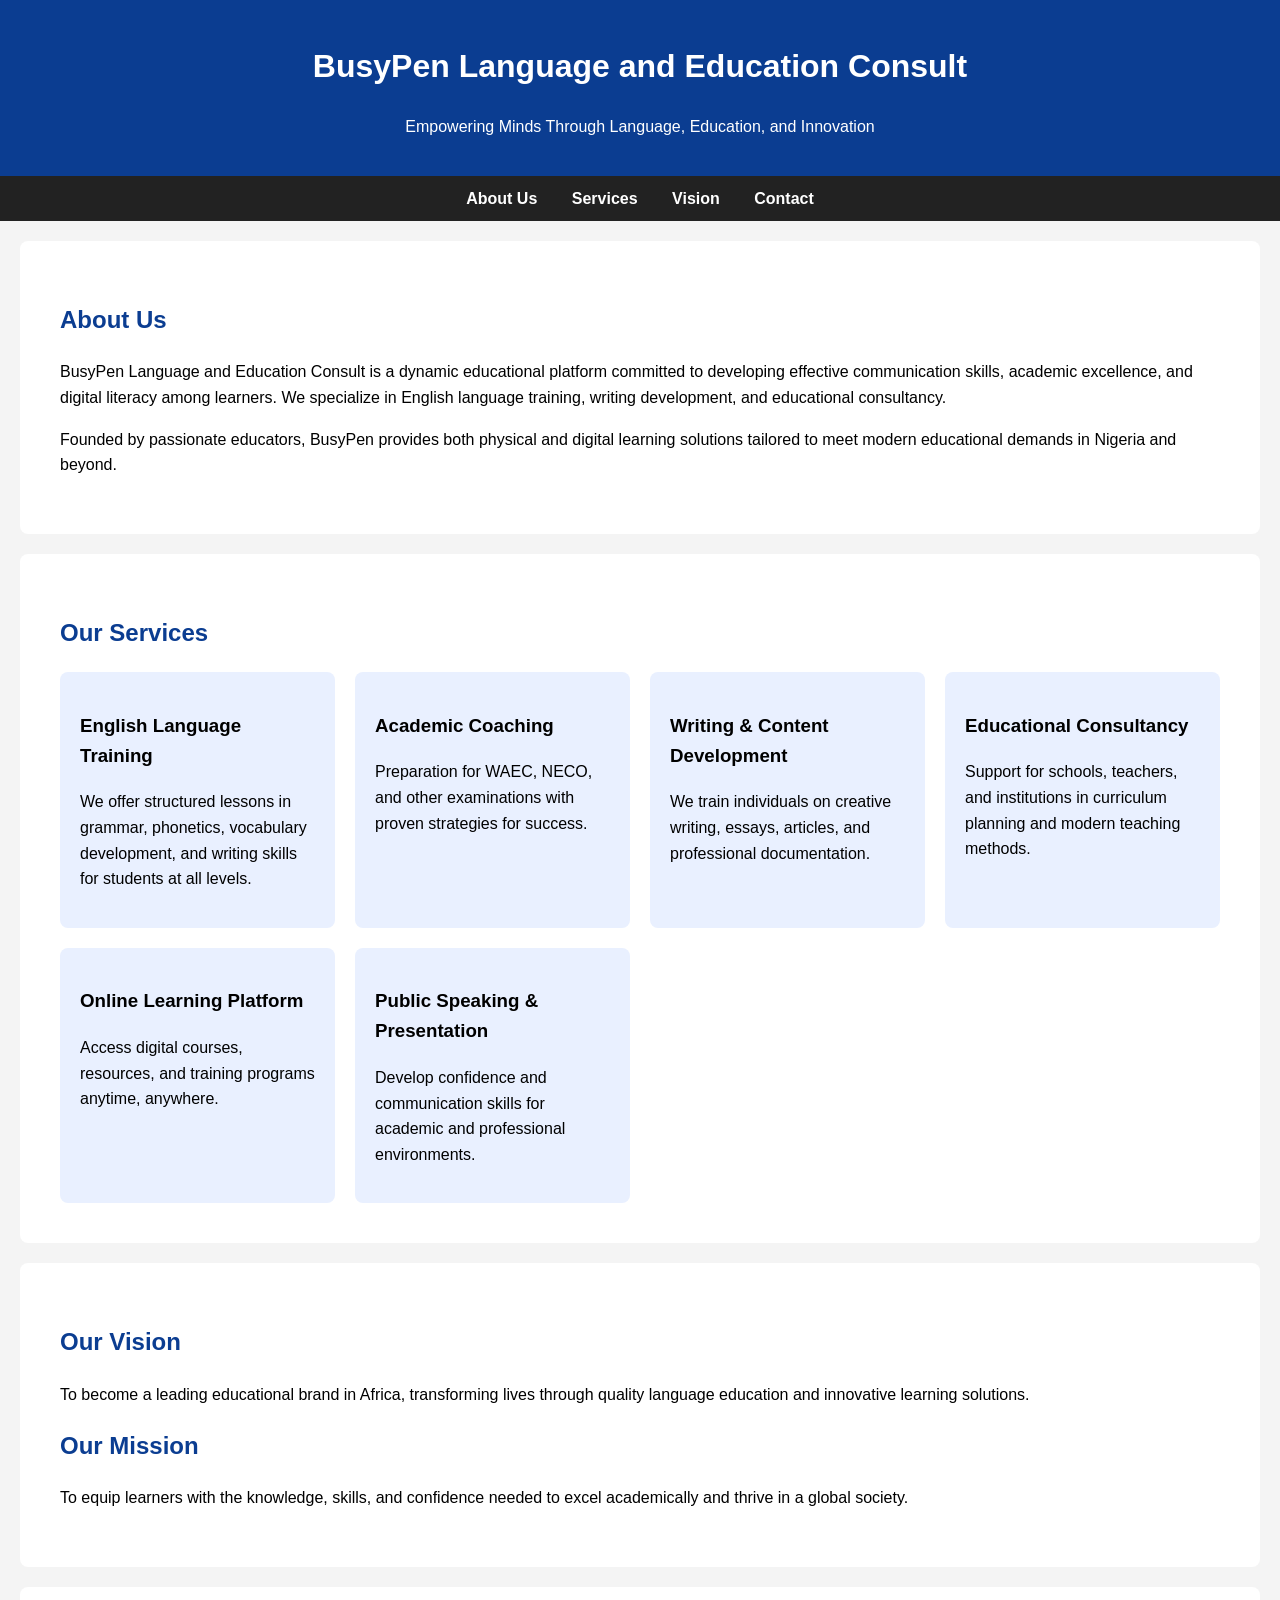
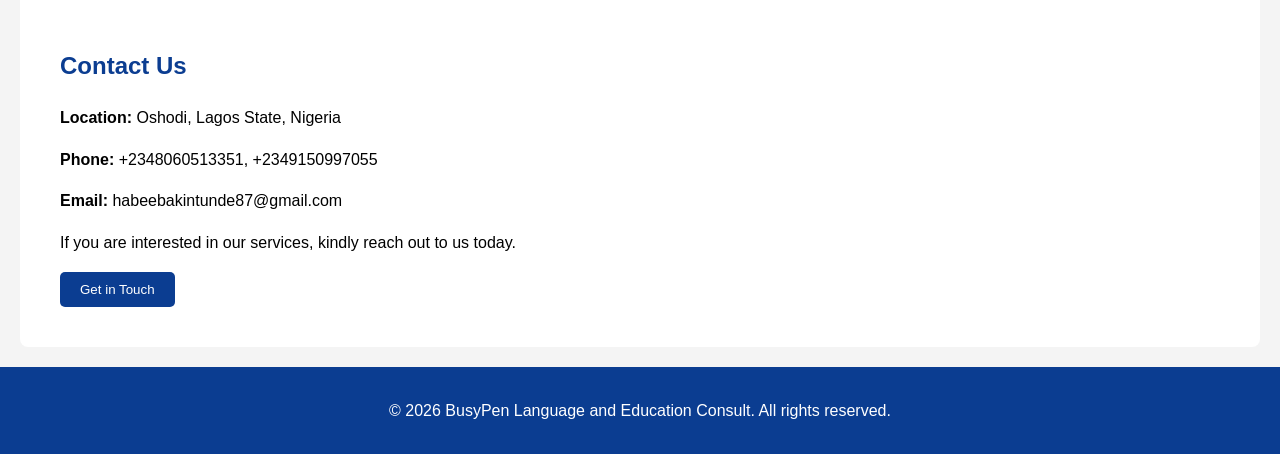
==== index.html @ c26426a0 "Add files via upload" ====
<!DOCTYPE html>
<html lang="en">
<head>
<meta charset="UTF-8">
<meta name="viewport" content="width=device-width, initial-scale=1.0">
<title>BusyPen Language and Education Consult</title>
<link rel="stylesheet" href="aboutbusypen.css">


<style>
body {
    margin: 0;
    font-family: Arial, sans-serif;
    line-height: 1.6;
    background-color: #f4f4f4;
}

header {
    background: #0b3d91;
    color: white;
    padding: 20px;
    text-align: center;
}

nav {
    background: #222;
    padding: 10px;
    text-align: center;
}

nav a {
    color: white;
    margin: 0 15px;
    text-decoration: none;
    font-weight: bold;
}

nav a:hover {
    color: #0b3d91;
}

.section {
    padding: 40px;
    background: white;
    margin: 20px;
    border-radius: 8px;
}

h2 {
    color: #0b3d91;
}

.services {
    display: grid;
    grid-template-columns: repeat(auto-fit, minmax(250px, 1fr));
    gap: 20px;
}

.card {
    background: #e9f0ff;
    padding: 20px;
    border-radius: 8px;
}

footer {
    background: #0b3d91;
    color: white;
    text-align: center;
    padding: 15px;
    margin-top: 20px;
}

button {
    background: #0b3d91;
    color: white;
    border: none;
    padding: 10px 20px;
    cursor: pointer;
    border-radius: 5px;
}

button:hover {
    background: #062a63;
}
</style>

</head>

<body>

<header>
    <h1>BusyPen Language and Education Consult</h1>
    <p>Empowering Minds Through Language, Education, and Innovation</p>
</header>

<nav>
    <a href="#about">About Us</a>
    <a href="#services">Services</a>
    <a href="#vision">Vision</a>
    <a href="#contact">Contact</a>
</nav>

<div class="section" id="about">
    <h2>About Us</h2>
    <p>
        BusyPen Language and Education Consult is a dynamic educational platform committed to developing
        effective communication skills, academic excellence, and digital literacy among learners.
        We specialize in English language training, writing development, and educational consultancy.
    </p>
    <p>
        Founded by passionate educators, BusyPen provides both physical and digital learning solutions
        tailored to meet modern educational demands in Nigeria and beyond.
    </p>
</div>

<div class="section" id="services">
    <h2>Our Services</h2>

    <div class="services">
        <div class="card">
            <h3>English Language Training</h3>
            <p>We offer structured lessons in grammar, phonetics, vocabulary development, and writing skills for students at all levels.</p>
        </div>

        <div class="card">
            <h3>Academic Coaching</h3>
            <p>Preparation for WAEC, NECO, and other examinations with proven strategies for success.</p>
        </div>

        <div class="card">
            <h3>Writing & Content Development</h3>
            <p>We train individuals on creative writing, essays, articles, and professional documentation.</p>
        </div>

        <div class="card">
            <h3>Educational Consultancy</h3>
            <p>Support for schools, teachers, and institutions in curriculum planning and modern teaching methods.</p>
        </div>

        <div class="card">
            <h3>Online Learning Platform</h3>
            <p>Access digital courses, resources, and training programs anytime, anywhere.</p>
        </div>
        <div class="card">
            <h3>Public Speaking & Presentation</h3>
            <p>Develop confidence and communication skills for academic and professional environments.</p>
        </div>
    </div>
</div>

<div class="section" id="vision">
    <h2>Our Vision</h2>
    <p>
        To become a leading educational brand in Africa, transforming lives through quality language education
        and innovative learning solutions.
    </p>

    <h2>Our Mission</h2>
    <p>
        To equip learners with the knowledge, skills, and confidence needed to excel academically and thrive in a global society.
    </p>
</div>

<div class="section" id="contact">
    <h2>Contact Us</h2>
    <p><strong>Location:</strong> Oshodi, Lagos State, Nigeria</p>
    <p><strong>Phone:</strong> +2348060513351, +2349150997055</p>
    <p><strong>Email:</strong> habeebakintunde87@gmail.com</p>

    <p>If you are interested in our services, kindly reach out to us today.</p>

    <button onclick="alert('Thank you for contacting BusyPen!')">Get in Touch</button>
</div>

<footer>
    <p>&copy; 2026 BusyPen Language and Education Consult. All rights reserved.</p>
</footer>

</body>
</html>
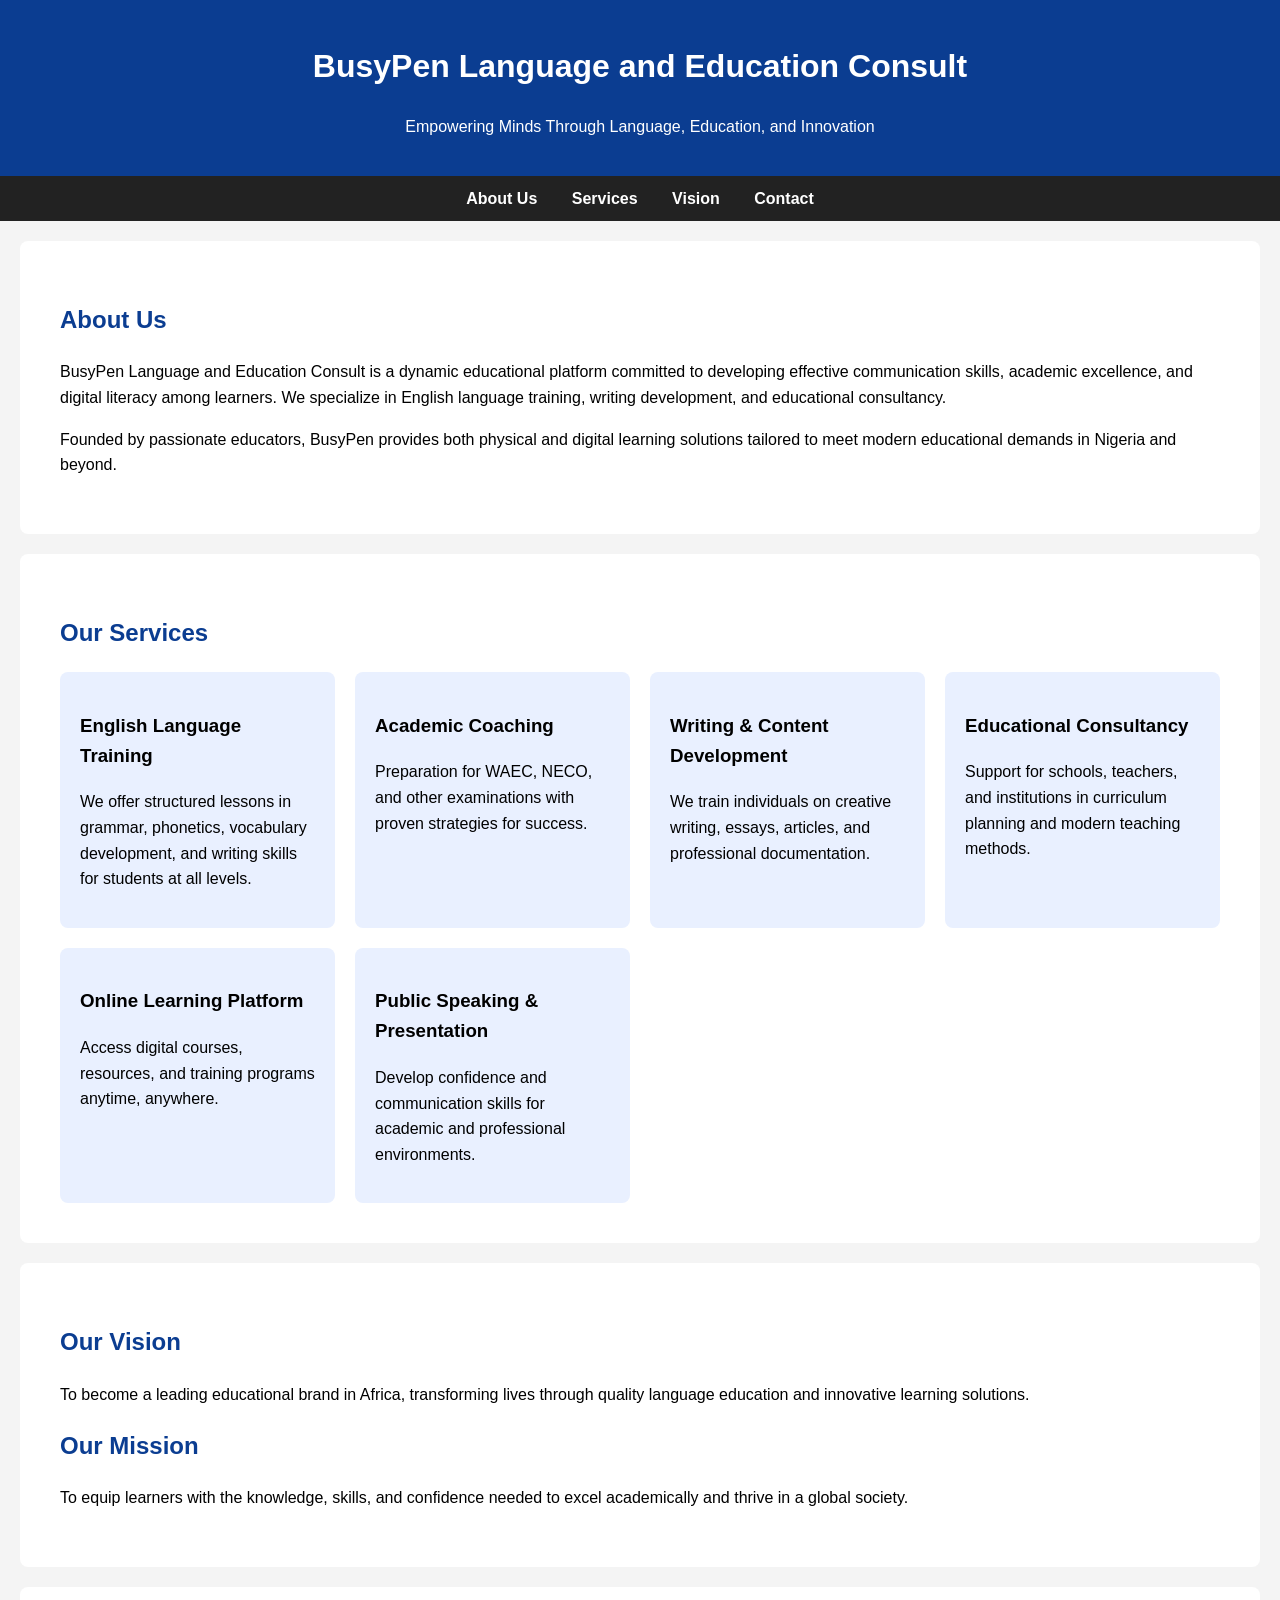
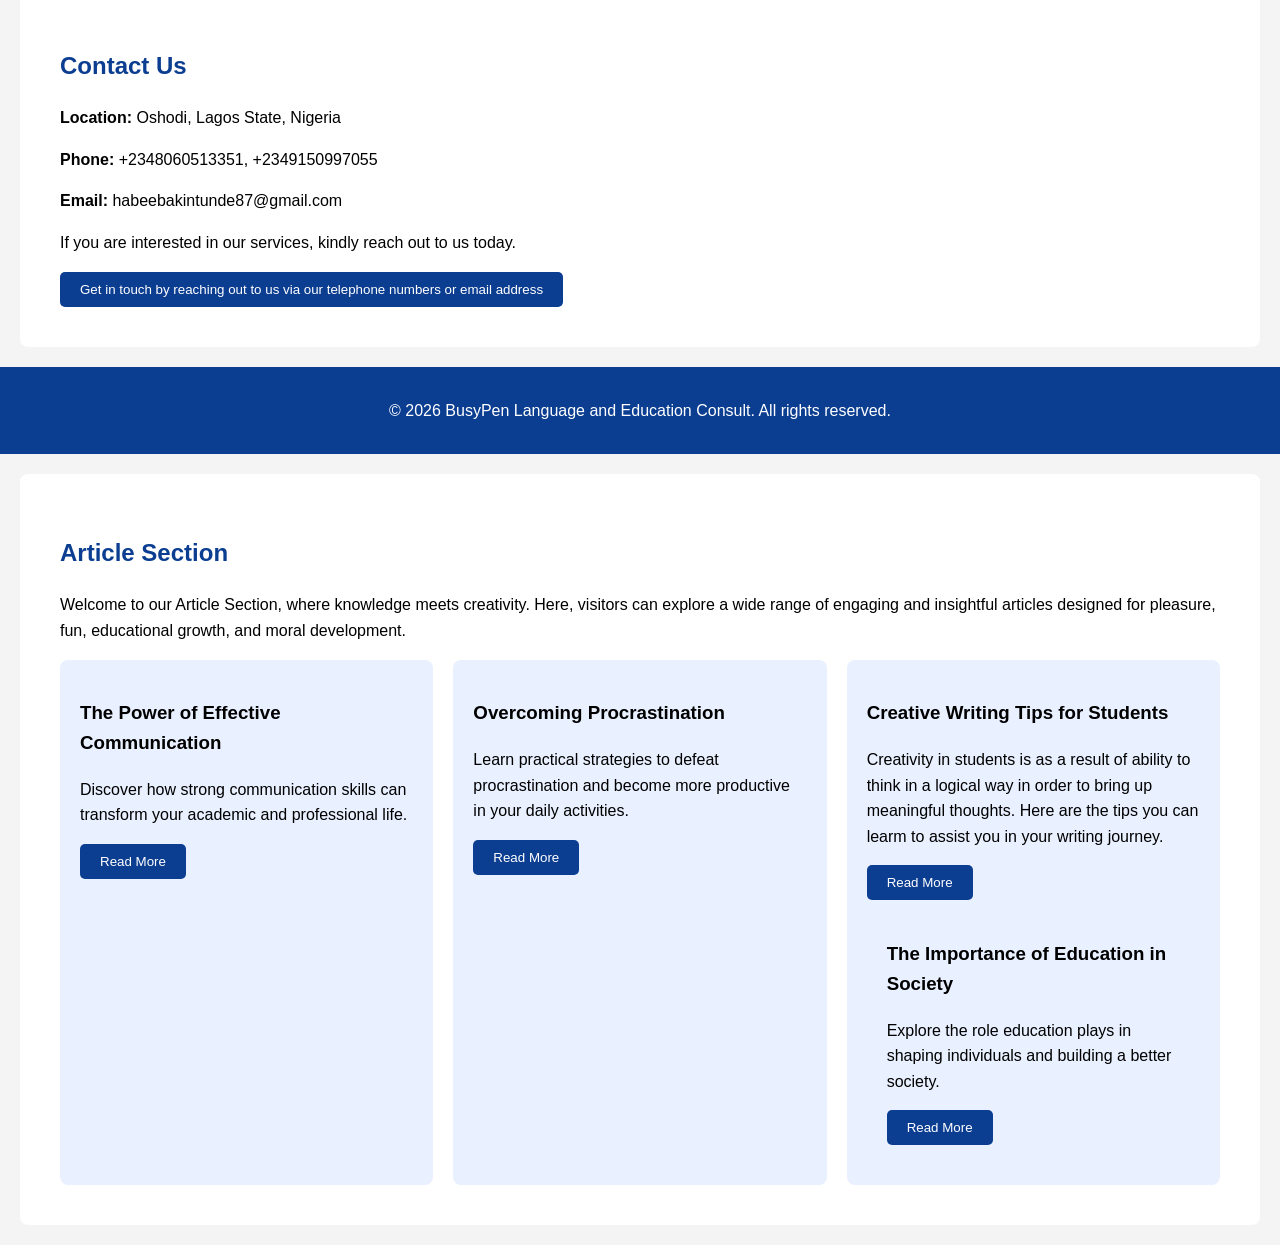
==== commit b3cfdda9: "Add files via upload" ====
--- a/index.html
+++ b/index.html
@@ -169,7 +169,7 @@
 
     <p>If you are interested in our services, kindly reach out to us today.</p>
 
-    <button onclick="alert('Thank you for contacting BusyPen!')">Get in Touch</button>
+    <button onclick="alert('Thank you for contacting BusyPen! 📞 +2348060513351,  Email: busypencommunicates@gmail.com')">Get in touch by reaching out to us via our telephone numbers or email address</button>
 </div>
 
 <footer>
@@ -177,4 +177,175 @@
 </footer>
 
 </body>
-</html>+</html>
+
+
+
+
+
+
+
+
+<div class="section" id="articles">
+    <h2>Article Section</h2>
+    <p>
+        Welcome to our Article Section, where knowledge meets creativity. Here, visitors can explore a wide range of
+        engaging and insightful articles designed for pleasure, fun, educational growth, and moral development.
+    </p>
+
+    <div class="services">
+
+        <!-- Card 1 -->
+        <div class="card">
+            <h3>The Power of Effective Communication</h3>
+            <p>
+                Discover how strong communication skills can transform your academic and professional life.
+            </p>
+            <button onclick="toggleArticle('article1')">Read More</button>
+
+            <div id="article1" class="article-content" style="display:none;">
+                <p>
+  Effective communication is one of the most essential skills in both academic and professional environments. It goes beyond merely speaking; it includes listening attentively, interpreting meaning, and responding in a thoughtful and appropriate manner. Unfortunately, this skill is increasingly lacking among many students today, and this deficiency often reflects in their academic performance, relationships, and behaviour.
+         
+                </p>
+                <p>
+  In many school settings, poor communication is a major cause of unnecessary arguments that sometimes escalate into physical confrontations. For example, a simple misunderstanding between two students during group work can quickly turn into a heated exchange. One student may feel ignored or disrespected, while the other may not even be aware of the perceived offense. Instead of calmly asking for clarification, assumptions are made, voices are raised, and before long, the situation spirals out of control. In such cases, the real problem is not the disagreement itself, but the inability to express thoughts clearly and listen with understanding.
+  
+                </p>
+                <p>
+  Similarly, in classrooms, students who lack communication skills may struggle to ask questions or express confusion. Rather than seeking help, they remain silent, which affects their learning. Others may react defensively when corrected by a teacher, interpreting guidance as criticism. This again points to a gap in both expressing and interpreting messages effectively.
+  <p>
+  
+  The same pattern is evident in workplaces. Colleagues may misinterpret emails, instructions, or feedback, leading to tension and conflict. For instance, a manager’s brief message might be seen as rude, or a coworker’s suggestion might be taken as an attack. Without proper communication skills, these minor issues can grow into serious disputes that disrupt teamwork and productivity. In extreme cases, unresolved misunderstandings can damage professional relationships or even lead to job loss.
+<p>
+   It is important to understand that no one is born with effective communication skills—they are developed through conscious effort and consistent practice. Students and professionals alike must learn to manage their emotions, choose their words carefully, and listen without interrupting or judging prematurely.
+
+  <p>
+      To improve communication, individuals should practice active listening by giving full attention to the speaker and acknowledging their points before responding. Organizing thoughts before speaking helps to avoid confusion and misinterpretation. Additionally, considering the audience—whether classmates, teachers, or colleagues—ensures that the message is delivered in a respectful and appropriate manner.
+      
+  </p>  
+    
+    In conclusion to the points stated, many of the conflicts we see in schools and workplaces today are not caused by serious issues, but by poor communication. By developing and practicing effective communication skills, individuals can reduce unnecessary arguments, build stronger relationships, and create a more peaceful and productive environment.
+
+</p>
+  
+      
+  </p>
+            </div>
+        </div>
+
+        <!-- Card 2 -->
+        <div class="card">
+            <h3>Overcoming Procrastination</h3>
+            <p>
+                Learn practical strategies to defeat procrastination and become more productive in your daily activities.
+            </p>
+            <button onclick="toggleArticle('article2')">Read More</button>
+
+            <div id="article2" class="article-content" style="display:none;">
+                <p>
+                    
+       Procrastination is more than just delaying tasks; it is a habitual pattern where individuals choose immediate pleasure over important responsibilities. It is often driven by poor time management, lack of discipline, fear of failure, or even perfectionism. Over time, it creates a cycle of stress, guilt, and poor performance. Many people unknowingly “cage their brains” into comfort-seeking behaviours, making it difficult to focus on meaningful tasks like studying or completing work assignments.
+       <p>
+           Among students, procrastination commonly appears in the form of excessive engagement with pleasurable activities. For instance, a student may return from school intending to study but ends up spending hours on social media or chatting with friends. What begins as “just a few minutes” gradually consumes the entire evening, leaving no time or energy for academic work. This repeated behavior prevents the development of a proper study routine and often results in poor academic performance and anxiety during examinations.
+           <p>
+       Another common example is the “I still have time” mindset. When given an assignment with a distant deadline, many students delay starting it, choosing instead to watch movies, play games, or engage in other distractions. As the deadline approaches, they are forced to rush through the work, producing low-quality results. Similarly, some students avoid difficult subjects entirely, choosing comfort over challenge, which leads to weak academic foundations and loss of confidence over time.
+       
+       <p>
+           
+           Procrastination also affects workers in professional environments, often with serious consequences. A worker assigned a task or report may delay starting it, believing there is still enough time. Instead of working, they engage in less important activities such as unnecessary discussions or browsing. As the deadline draws closer, they rush to complete the task, which often leads to errors, poor quality, and increased stress, ultimately affecting their credibility and performance at work.
+       </p>       
+            
+        In other cases, workers postpone preparation for important meetings or presentations, choosing relaxation over responsibility. This results in last-minute efforts that lack depth and confidence. Additionally, delaying small daily tasks such as responding to emails or organizing documents can lead to a buildup of unfinished work, creating an overwhelming workload. This not only reduces efficiency but also contributes to workplace pressure and burnout.
+<p>
+    
+    To overcome procrastination, individuals must adopt practical strategies such as setting clear and realistic goals, creating structured schedules, and eliminating distractions. Starting tasks early, even in small steps, can significantly improve productivity. Self-discipline is essential, as it helps individuals prioritize long-term success over short-term pleasure. By consciously developing productive habits, both students and workers can break free from procrastination and achieve better outcomes in their academic and professional lives.
+                </p>
+            </div>
+        </div>
+
+        <!-- Card 3 -->
+        <div class="card">
+            <h3>Creative Writing Tips for Students</h3>
+            <p>
+    
+Creativity in students is as a result of ability to think in a logical way in order to bring up meaningful thoughts. Here are the tips you can learm to assist you in your writing journey.
+            </p>
+            <button onclick="toggleArticle('article3')">Read More</button>
+
+            <div id="article3" class="article-content" style="display:none;">
+                <p>
+
+            
+     Creative writing is an essential skill that allows students to express their thoughts, emotions, and imagination in unique ways. However, a major challenge observed among many students is that they do not use their brains in the right direction when it comes to thinking creatively. Instead of exploring ideas, they often struggle to generate meaningful thoughts or organize them effectively. This difficulty is not necessarily due to a lack of intelligence, but rather a lack of practice, exposure, and the right techniques needed to stimulate creative thinking.
+     <p>
+     One important tip for improving creative writing is to cultivate the habit of thinking beyond the obvious. Students should train their minds to ask questions like “what if?” and “why not?” when approaching a topic. This kind of curiosity helps to expand their imagination and enables them to develop original ideas. For instance, instead of writing a simple story about a school day, a student can imagine an unusual event happening in school, thereby making the story more engaging and creative.
+Another.   
+           
+     </p>
+     
+     <p>
+         
+          Key aspect of creative writing is organization. Many students may have good ideas, but they struggle to arrange them in a clear and logical manner. To overcome this, students should learn to plan their writing before they begin. This can be done through outlining, mind mapping, or jotting down key points. Organizing ideas helps to ensure that the writing flows smoothly from one point to another, making it easier for readers to understand and enjoy the piece.
+        
+     </p>
+     <p>
+         
+        Reading widely is also a powerful way to improve creative writing skills. When students expose themselves to different styles, genres, and authors, they subconsciously learn new vocabulary, sentence structures, and storytelling techniques. This exposure not only enriches their language but also inspires them to develop their own unique voice. Writing regularly, even in small amounts, further strengthens this skill, as practice helps to build confidence and fluency.
+
+     </p>
+ <p>
+     Finally, students should not be afraid of making mistakes in their creative writing journey. Creativity thrives in an environment where ideas are freely expressed without fear of criticism. Revising and editing are part of the process, and each attempt helps students grow. With consistent effort, openness to learning, and the willingness to think differently, students can gradually improve their ability to generate, organize, and express creative ideas effectively. 
+               
+            </p>
+           
+            <button onclick="toggleArticle('article3')">Read More</button>
+
+            <div id="article3" class="article-content" style="display:none;">
+                <p>
+      
+      
+                </p>
+            </div>
+        </div>
+
+        <!-- Card 4 -->
+        <div class="card">
+            <h3>The Importance of Education in Society</h3>
+            <p>
+                Explore the role education plays in shaping individuals and building a better society.
+            </p>
+            <button onclick="toggleArticle('article4')">Read More</button>
+
+            <div id="article4" class="article-content" style="display:none;">
+                <p>
+                    Education is the foundation of any successful society. It equips individuals with the knowledge, skills, 
+                    and values needed to contribute meaningfully to their communities.
+                </p>
+                <p>
+                    An educated population promotes economic growth, reduces poverty, and encourages innovation. 
+                    It also helps individuals make informed decisions in their personal and social lives.
+                </p>
+                <p>
+                    Therefore, investing in education is investing in the future of a nation.
+                </p>
+            </div>
+        </div>
+
+    </div>
+</div>
+
+<!-- JavaScript -->
+<script>
+function toggleArticle(id) {
+    var article = document.getElementById(id);
+    if (article.style.display === "none") {
+        article.style.display = "block";
+    } else {
+        article.style.display = "none";
+    }
+}
+</script>
+
+
+
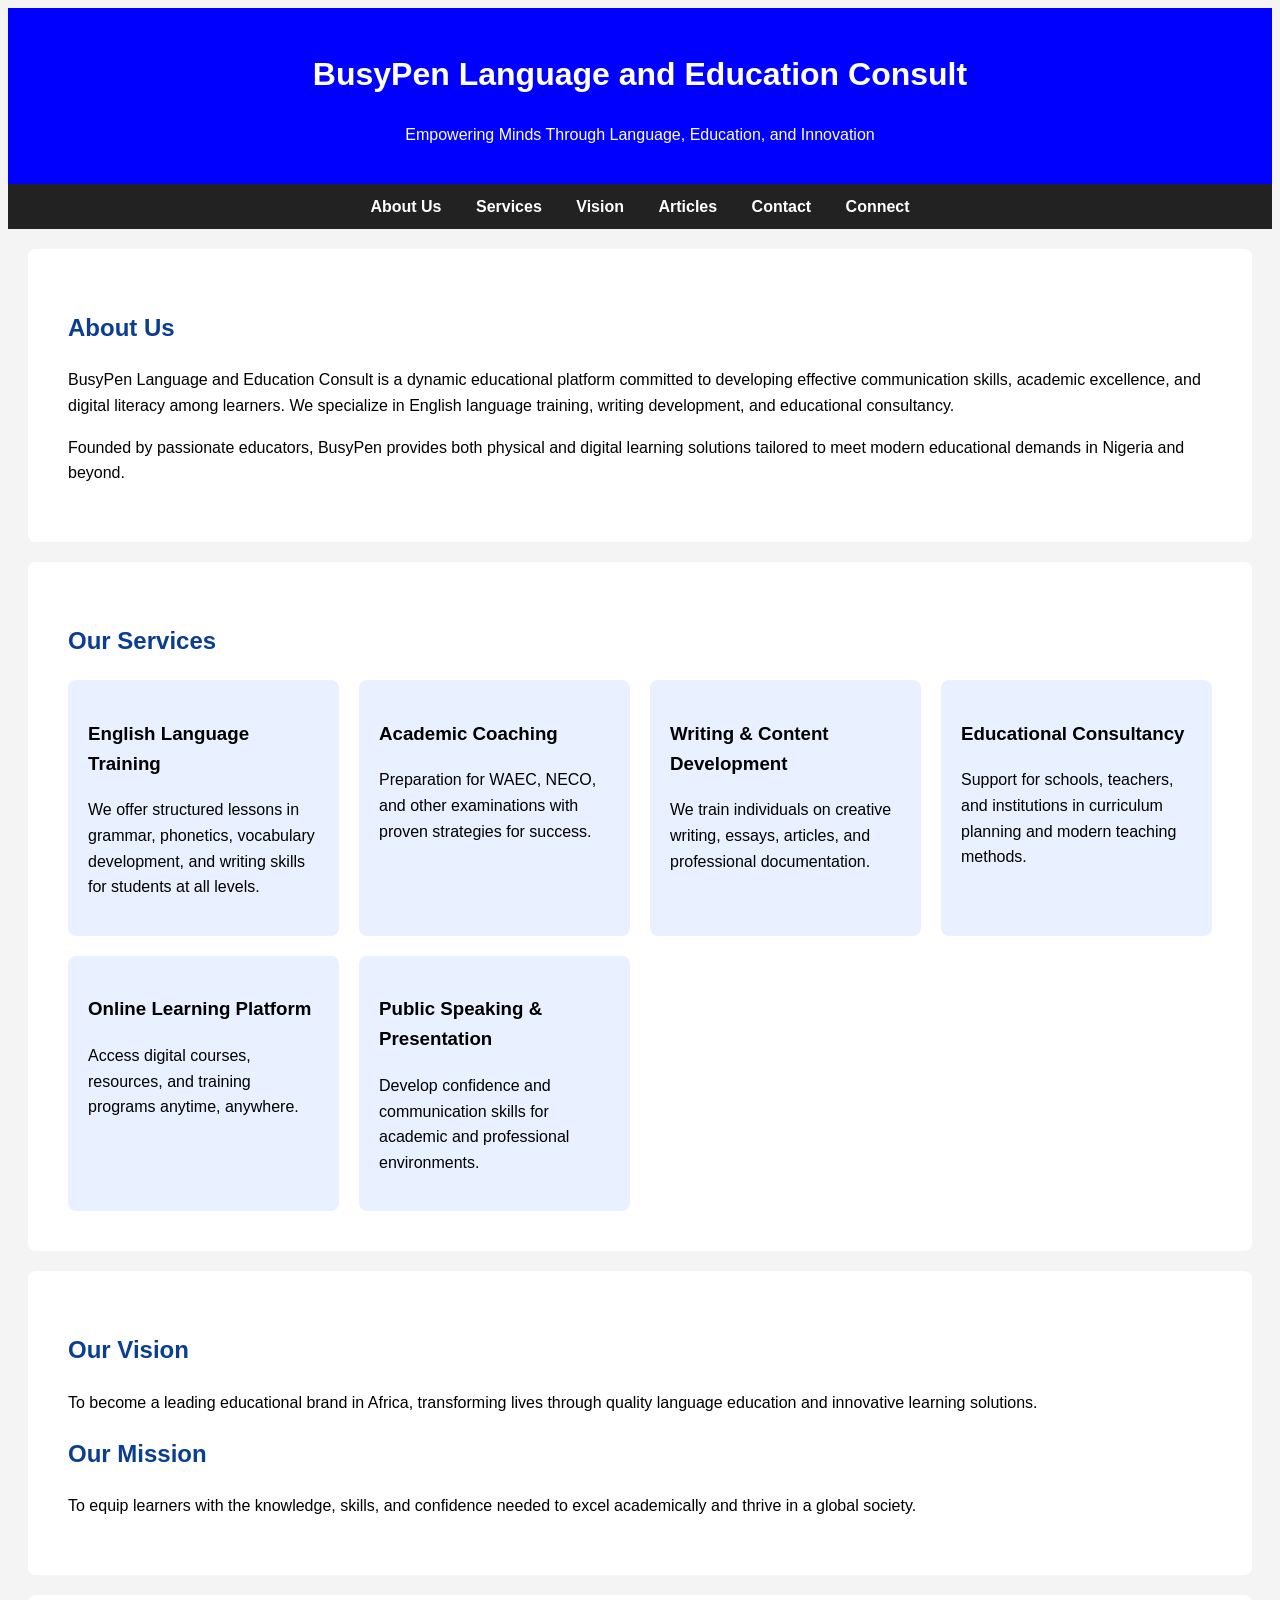
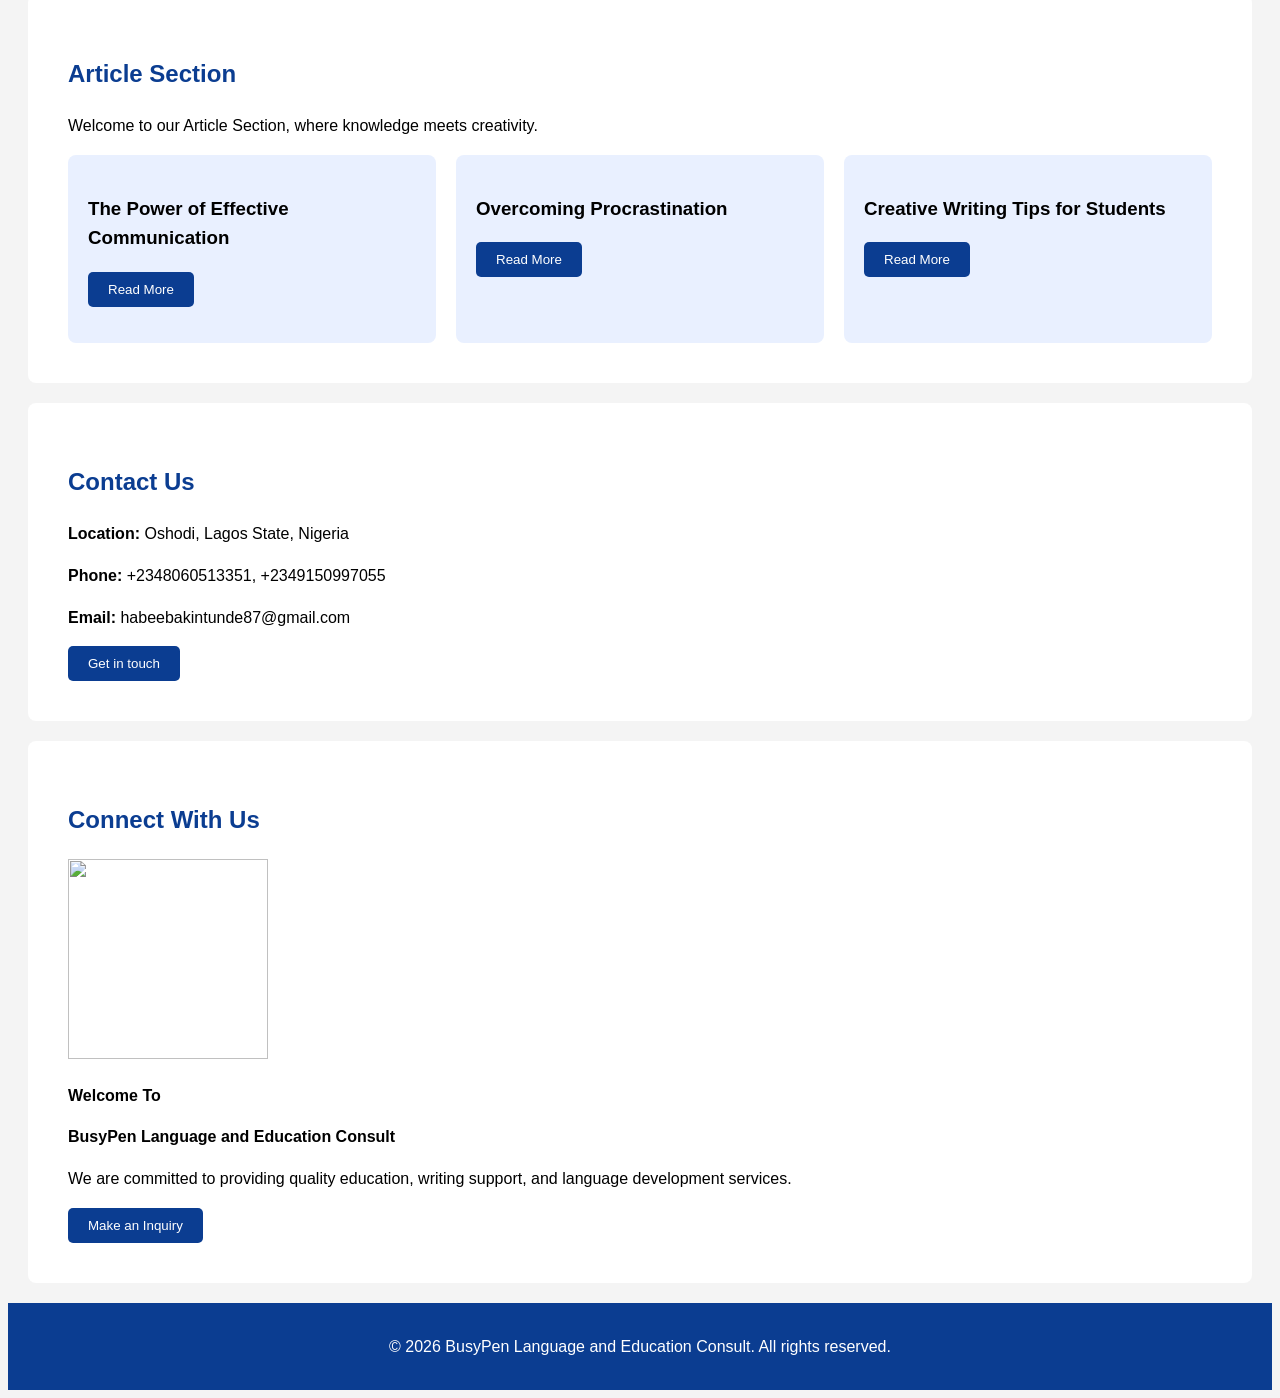
==== commit aaa373cc: "Add files via upload" ====
--- a/index.html
+++ b/index.html
@@ -1,22 +1,21 @@
-<!DOCTYPE html>
+        <!DOCTYPE html>
 <html lang="en">
 <head>
 <meta charset="UTF-8">
 <meta name="viewport" content="width=device-width, initial-scale=1.0">
 <title>BusyPen Language and Education Consult</title>
-<link rel="stylesheet" href="aboutbusypen.css">
-
+<link rel="index.css" href="aboutbusypen.css">
 
 <style>
 body {
-    margin: 0;
+    margin: 2;
     font-family: Arial, sans-serif;
     line-height: 1.6;
     background-color: #f4f4f4;
 }
 
 header {
-    background: #0b3d91;
+    background: blue;
     color: white;
     padding: 20px;
     text-align: center;
@@ -97,9 +96,12 @@
     <a href="#about">About Us</a>
     <a href="#services">Services</a>
     <a href="#vision">Vision</a>
+    <a href="#articles">Articles</a>
     <a href="#contact">Contact</a>
+    <a href="#connect">Connect</a>
 </nav>
 
+<!-- ABOUT -->
 <div class="section" id="about">
     <h2>About Us</h2>
     <p>
@@ -113,6 +115,7 @@
     </p>
 </div>
 
+<!-- SERVICES -->
 <div class="section" id="services">
     <h2>Our Services</h2>
 
@@ -141,6 +144,7 @@
             <h3>Online Learning Platform</h3>
             <p>Access digital courses, resources, and training programs anytime, anywhere.</p>
         </div>
+
         <div class="card">
             <h3>Public Speaking & Presentation</h3>
             <p>Develop confidence and communication skills for academic and professional environments.</p>
@@ -148,6 +152,7 @@
     </div>
 </div>
 
+<!-- VISION -->
 <div class="section" id="vision">
     <h2>Our Vision</h2>
     <p>
@@ -161,181 +166,142 @@
     </p>
 </div>
 
+<!-- ARTICLES -->
+<div class="section" id="articles">
+    <h2>Article Section</h2>
+    <p>
+        Welcome to our Article Section, where knowledge meets creativity.
+    </p>
+
+    <div class="services">
+
+        <div class="card">
+            <h3>The Power of Effective Communication</h3>
+            <button onclick="toggleArticle('article1')">Read More</button>
+            <p>
+        
+            </p>
+         
+            <div id="article1" style="display:none;">
+                <p>
+                    
+                  Effective communication is one of the most essential skills in both academic and professional environments. It goes beyond merely speaking; it includes listening attentively, interpreting meaning, and responding in a thoughtful and appropriate manner. Unfortunately, this skill is increasingly lacking among many students today, and this deficiency often reflects in their academic performance, relationships, and behaviour.<p>
+                      
+                  </p>
+In many school settings, poor communication is a major cause of unnecessary arguments that sometimes escalate into physical confrontations. For example, a simple misunderstanding between two students during group work can quickly turn into a heated exchange. One student may feel ignored or disrespected, while the other may not even be aware of the perceived offense. Instead of calmly asking for clarification, assumptions are made, voices are raised, and before long, the situation spirals out of control. In such cases, the real problem is not the disagreement itself, but the inability to express thoughts clearly and listen with understanding.<p>
+    
+</p>
+Similarly, in classrooms, students who lack communication skills may struggle to ask questions or express confusion. Rather than seeking help, they remain silent, which affects their learning. Others may react defensively when corrected by a teacher, interpreting guidance as criticism. This again points to a gap in both expressing and interpreting messages effectively.
+The same pattern is evident in workplaces. Colleagues may misinterpret emails, instructions, or feedback, leading to tension and conflict. For instance, a manager’s brief message might be seen as rude, or a coworker’s suggestion might be taken as an attack. Without proper communication skills, these minor issues can grow into serious disputes that disrupt teamwork and productivity. In extreme cases, unresolved misunderstandings can damage professional relationships or even lead to job loss.<p>
+    
+</p>
+It is important to understand that no one is born with effective communication skills—they are developed through conscious effort and consistent practice. Students and professionals alike must learn to manage their emotions, choose their words carefully, and listen without interrupting or judging prematurely.<p>
+    
+</p>
+To improve communication, individuals should practice active listening by giving full attention to the speaker and acknowledging their points before responding. Organizing thoughts before speaking helps to avoid confusion and misinterpretation. Additionally, considering the audience ensures that the message is delivered in a respectful and appropriate manner.<p>
+    
+</p>
+In conclusion, many of the conflicts we see in schools and workplaces today are not caused by serious issues, but by poor communication. By developing and practicing effective communication skills, individuals can reduce unnecessary arguments, build stronger relationships, and create a more peaceful and productive environment. 
+                    
+                    
+                    
+                    
+                    
+                </p>
+            </div>
+        </div>
+
+        <div class="card">
+            <h3>Overcoming Procrastination</h3>
+            <button onclick="toggleArticle('article2')">Read More</button>
+            <div id="article2" style="display:none;">
+                <p>
+              Procrastination is more than just delaying tasks; it is a habitual pattern where individuals choose immediate pleasure over important responsibilities. It is often driven by poor time management, lack of discipline, fear of failure, or even perfectionism. Over time, it creates a cycle of stress, guilt, and poor performance.<p>
+                  
+              </p>
+               Many people unknowingly “cage their brains” into comfort-seeking behaviours, making it difficult to focus on meaningful tasks like studying or completing work assignments.
+Among students, procrastination commonly appears in the form of excessive engagement with pleasurable activities. For instance, a student may return from school intending to study but ends up spending hours on social media or chatting with friends. What begins as “just a few minutes” gradually consumes the entire evening, leaving no time or energy for academic work. This repeated behavior prevents the development of a proper study routine and often results in poor academic performance and anxiety during examinations.<p>
+    
+</p>
+Another common example is the “I still have time” mindset. When given an assignment with a distant deadline, many students delay starting it, choosing instead to watch movies, play games, or engage in other distractions. As the deadline approaches, they are forced to rush through the work, producing low-quality results. Similarly, some students avoid difficult subjects entirely, choosing comfort over challenge, which leads to weak academic foundations and loss of confidence over time.<p>
+    
+</p>
+Procrastination also affects workers in professional environments, often with serious consequences. A worker assigned a task or report may delay starting it, believing there is still enough time. Instead of working, they engage in less important activities such as unnecessary discussions or browsing. As the deadline draws closer, they rush to complete the task, which often leads to errors, poor quality, and increased stress, ultimately affecting their credibility and performance at work.<p>
+    
+</p>
+In other cases, workers postpone preparation for important meetings or presentations, choosing relaxation over responsibility. This results in last-minute efforts that lack depth and confidence. Additionally, delaying small daily tasks such as responding to emails or organizing documents can lead to a buildup of unfinished work, creating an overwhelming workload. This not only reduces efficiency but also contributes to workplace pressure and burnout.<p>
+    
+</p>
+To overcome procrastination, individuals must adopt practical strategies such as setting clear and realistic goals, creating structured schedules, and eliminating distractions. Starting tasks early, even in small steps, can significantly improve productivity. Self-discipline is essential, as it helps individuals prioritize long-term success over short-term pleasure. By consciously developing productive habits, both students and workers can break free from procrastination and achieve better outcomes.      
+                    
+                    
+                    
+                </p>
+            </div>
+        </div>
+
+        <div class="card">
+            <h3>Creative Writing Tips for Students</h3>
+            <button onclick="toggleArticle('article3')">Read More</button>
+            <div id="article3" style="display:none;">
+                <p>
+               Creative writing is an essential skill that allows students to express their thoughts, emotions, and imagination in unique ways. However, a major challenge observed among many students is that they do not use their brains in the right direction when it comes to thinking creatively. Instead of exploring ideas, they often struggle to generate meaningful thoughts or organize them effectively. This difficulty is not necessarily due to a lack of intelligence, but rather a lack of practice, exposure, and the right techniques needed to stimulate creative thinking. <p>
+                   
+               </p>
+One important tip for improving creative writing is to cultivate the habit of thinking beyond the obvious. Students should train their minds to ask questions like “what if?” and “why not?” when approaching a topic. This kind of curiosity helps to expand their imagination and enables them to develop original ideas. For instance, instead of writing a simple story about a school day, a student can imagine an unusual event happening in school, thereby making the story more engaging and creative. <p>
+    
+</p>
+Another key aspect of creative writing is organization. Many students may have good ideas, but they struggle to arrange them in a clear and logical manner. To overcome this, students should learn to plan their writing before they begin. This can be done through outlining, mind mapping, or jotting down key points. Organizing ideas helps to ensure that the writing flows smoothly from one point to another, making it easier for readers to understand and enjoy the piece.<p>
+    
+</p>
+Reading widely is also a powerful way to improve creative writing skills. When students expose themselves to different styles, genres, and authors, they subconsciously learn new vocabulary, sentence structures, and storytelling techniques. This exposure not only enriches their language but also inspires them to develop their own unique voice. Writing regularly, even in small amounts, further strengthens this skill, as practice helps to build confidence and fluency.
+Finally, students should not be afraid of making mistakes in their creative writing journey.<p>
+    
+</p>
+Creativity thrives in an environment where ideas are freely expressed without fear of criticism. Revising and editing are part of the process, and each attempt helps students grow. With consistent effort, openness to learning, and the willingness to think differently, students can gradually improve their ability to generate, organize, and express creative ideas effectively.    
+                    
+                    
+                    
+                </p>
+            </div>
+        </div>
+
+    </div>
+</div>
+
+<!-- CONTACT -->
 <div class="section" id="contact">
     <h2>Contact Us</h2>
     <p><strong>Location:</strong> Oshodi, Lagos State, Nigeria</p>
     <p><strong>Phone:</strong> +2348060513351, +2349150997055</p>
     <p><strong>Email:</strong> habeebakintunde87@gmail.com</p>
 
-    <p>If you are interested in our services, kindly reach out to us today.</p>
-
-    <button onclick="alert('Thank you for contacting BusyPen! 📞 +2348060513351,  Email: busypencommunicates@gmail.com')">Get in touch by reaching out to us via our telephone numbers or email address</button>
+    <button onclick="alert('Thank you for contacting BusyPen! 📞 +2348060513351')">
+        Get in touch
+    </button>
+</div>
+
+<!-- CONNECT -->
+<div class="section" id="connect">
+    <h2>Connect With Us</h2>
+
+    <img src="index.jpg" width="200px" height="200px" style="margine-left: 95px"><br>
+
+    <p><b>Welcome To</b></p>
+    <p><b>BusyPen Language and Education Consult</b></p>
+
+    <p>
+        We are committed to providing quality education, writing support, 
+        and language development services.
+    </p>
+
+    <button onclick="contact()">Make an Inquiry</button>
 </div>
 
 <footer>
     <p>&copy; 2026 BusyPen Language and Education Consult. All rights reserved.</p>
 </footer>
 
-</body>
-</html>
-
-
-
-
-
-
-
-
-<div class="section" id="articles">
-    <h2>Article Section</h2>
-    <p>
-        Welcome to our Article Section, where knowledge meets creativity. Here, visitors can explore a wide range of
-        engaging and insightful articles designed for pleasure, fun, educational growth, and moral development.
-    </p>
-
-    <div class="services">
-
-        <!-- Card 1 -->
-        <div class="card">
-            <h3>The Power of Effective Communication</h3>
-            <p>
-                Discover how strong communication skills can transform your academic and professional life.
-            </p>
-            <button onclick="toggleArticle('article1')">Read More</button>
-
-            <div id="article1" class="article-content" style="display:none;">
-                <p>
-  Effective communication is one of the most essential skills in both academic and professional environments. It goes beyond merely speaking; it includes listening attentively, interpreting meaning, and responding in a thoughtful and appropriate manner. Unfortunately, this skill is increasingly lacking among many students today, and this deficiency often reflects in their academic performance, relationships, and behaviour.
-         
-                </p>
-                <p>
-  In many school settings, poor communication is a major cause of unnecessary arguments that sometimes escalate into physical confrontations. For example, a simple misunderstanding between two students during group work can quickly turn into a heated exchange. One student may feel ignored or disrespected, while the other may not even be aware of the perceived offense. Instead of calmly asking for clarification, assumptions are made, voices are raised, and before long, the situation spirals out of control. In such cases, the real problem is not the disagreement itself, but the inability to express thoughts clearly and listen with understanding.
-  
-                </p>
-                <p>
-  Similarly, in classrooms, students who lack communication skills may struggle to ask questions or express confusion. Rather than seeking help, they remain silent, which affects their learning. Others may react defensively when corrected by a teacher, interpreting guidance as criticism. This again points to a gap in both expressing and interpreting messages effectively.
-  <p>
-  
-  The same pattern is evident in workplaces. Colleagues may misinterpret emails, instructions, or feedback, leading to tension and conflict. For instance, a manager’s brief message might be seen as rude, or a coworker’s suggestion might be taken as an attack. Without proper communication skills, these minor issues can grow into serious disputes that disrupt teamwork and productivity. In extreme cases, unresolved misunderstandings can damage professional relationships or even lead to job loss.
-<p>
-   It is important to understand that no one is born with effective communication skills—they are developed through conscious effort and consistent practice. Students and professionals alike must learn to manage their emotions, choose their words carefully, and listen without interrupting or judging prematurely.
-
-  <p>
-      To improve communication, individuals should practice active listening by giving full attention to the speaker and acknowledging their points before responding. Organizing thoughts before speaking helps to avoid confusion and misinterpretation. Additionally, considering the audience—whether classmates, teachers, or colleagues—ensures that the message is delivered in a respectful and appropriate manner.
-      
-  </p>  
-    
-    In conclusion to the points stated, many of the conflicts we see in schools and workplaces today are not caused by serious issues, but by poor communication. By developing and practicing effective communication skills, individuals can reduce unnecessary arguments, build stronger relationships, and create a more peaceful and productive environment.
-
-</p>
-  
-      
-  </p>
-            </div>
-        </div>
-
-        <!-- Card 2 -->
-        <div class="card">
-            <h3>Overcoming Procrastination</h3>
-            <p>
-                Learn practical strategies to defeat procrastination and become more productive in your daily activities.
-            </p>
-            <button onclick="toggleArticle('article2')">Read More</button>
-
-            <div id="article2" class="article-content" style="display:none;">
-                <p>
-                    
-       Procrastination is more than just delaying tasks; it is a habitual pattern where individuals choose immediate pleasure over important responsibilities. It is often driven by poor time management, lack of discipline, fear of failure, or even perfectionism. Over time, it creates a cycle of stress, guilt, and poor performance. Many people unknowingly “cage their brains” into comfort-seeking behaviours, making it difficult to focus on meaningful tasks like studying or completing work assignments.
-       <p>
-           Among students, procrastination commonly appears in the form of excessive engagement with pleasurable activities. For instance, a student may return from school intending to study but ends up spending hours on social media or chatting with friends. What begins as “just a few minutes” gradually consumes the entire evening, leaving no time or energy for academic work. This repeated behavior prevents the development of a proper study routine and often results in poor academic performance and anxiety during examinations.
-           <p>
-       Another common example is the “I still have time” mindset. When given an assignment with a distant deadline, many students delay starting it, choosing instead to watch movies, play games, or engage in other distractions. As the deadline approaches, they are forced to rush through the work, producing low-quality results. Similarly, some students avoid difficult subjects entirely, choosing comfort over challenge, which leads to weak academic foundations and loss of confidence over time.
-       
-       <p>
-           
-           Procrastination also affects workers in professional environments, often with serious consequences. A worker assigned a task or report may delay starting it, believing there is still enough time. Instead of working, they engage in less important activities such as unnecessary discussions or browsing. As the deadline draws closer, they rush to complete the task, which often leads to errors, poor quality, and increased stress, ultimately affecting their credibility and performance at work.
-       </p>       
-            
-        In other cases, workers postpone preparation for important meetings or presentations, choosing relaxation over responsibility. This results in last-minute efforts that lack depth and confidence. Additionally, delaying small daily tasks such as responding to emails or organizing documents can lead to a buildup of unfinished work, creating an overwhelming workload. This not only reduces efficiency but also contributes to workplace pressure and burnout.
-<p>
-    
-    To overcome procrastination, individuals must adopt practical strategies such as setting clear and realistic goals, creating structured schedules, and eliminating distractions. Starting tasks early, even in small steps, can significantly improve productivity. Self-discipline is essential, as it helps individuals prioritize long-term success over short-term pleasure. By consciously developing productive habits, both students and workers can break free from procrastination and achieve better outcomes in their academic and professional lives.
-                </p>
-            </div>
-        </div>
-
-        <!-- Card 3 -->
-        <div class="card">
-            <h3>Creative Writing Tips for Students</h3>
-            <p>
-    
-Creativity in students is as a result of ability to think in a logical way in order to bring up meaningful thoughts. Here are the tips you can learm to assist you in your writing journey.
-            </p>
-            <button onclick="toggleArticle('article3')">Read More</button>
-
-            <div id="article3" class="article-content" style="display:none;">
-                <p>
-
-            
-     Creative writing is an essential skill that allows students to express their thoughts, emotions, and imagination in unique ways. However, a major challenge observed among many students is that they do not use their brains in the right direction when it comes to thinking creatively. Instead of exploring ideas, they often struggle to generate meaningful thoughts or organize them effectively. This difficulty is not necessarily due to a lack of intelligence, but rather a lack of practice, exposure, and the right techniques needed to stimulate creative thinking.
-     <p>
-     One important tip for improving creative writing is to cultivate the habit of thinking beyond the obvious. Students should train their minds to ask questions like “what if?” and “why not?” when approaching a topic. This kind of curiosity helps to expand their imagination and enables them to develop original ideas. For instance, instead of writing a simple story about a school day, a student can imagine an unusual event happening in school, thereby making the story more engaging and creative.
-Another.   
-           
-     </p>
-     
-     <p>
-         
-          Key aspect of creative writing is organization. Many students may have good ideas, but they struggle to arrange them in a clear and logical manner. To overcome this, students should learn to plan their writing before they begin. This can be done through outlining, mind mapping, or jotting down key points. Organizing ideas helps to ensure that the writing flows smoothly from one point to another, making it easier for readers to understand and enjoy the piece.
-        
-     </p>
-     <p>
-         
-        Reading widely is also a powerful way to improve creative writing skills. When students expose themselves to different styles, genres, and authors, they subconsciously learn new vocabulary, sentence structures, and storytelling techniques. This exposure not only enriches their language but also inspires them to develop their own unique voice. Writing regularly, even in small amounts, further strengthens this skill, as practice helps to build confidence and fluency.
-
-     </p>
- <p>
-     Finally, students should not be afraid of making mistakes in their creative writing journey. Creativity thrives in an environment where ideas are freely expressed without fear of criticism. Revising and editing are part of the process, and each attempt helps students grow. With consistent effort, openness to learning, and the willingness to think differently, students can gradually improve their ability to generate, organize, and express creative ideas effectively. 
-               
-            </p>
-           
-            <button onclick="toggleArticle('article3')">Read More</button>
-
-            <div id="article3" class="article-content" style="display:none;">
-                <p>
-      
-      
-                </p>
-            </div>
-        </div>
-
-        <!-- Card 4 -->
-        <div class="card">
-            <h3>The Importance of Education in Society</h3>
-            <p>
-                Explore the role education plays in shaping individuals and building a better society.
-            </p>
-            <button onclick="toggleArticle('article4')">Read More</button>
-
-            <div id="article4" class="article-content" style="display:none;">
-                <p>
-                    Education is the foundation of any successful society. It equips individuals with the knowledge, skills, 
-                    and values needed to contribute meaningfully to their communities.
-                </p>
-                <p>
-                    An educated population promotes economic growth, reduces poverty, and encourages innovation. 
-                    It also helps individuals make informed decisions in their personal and social lives.
-                </p>
-                <p>
-                    Therefore, investing in education is investing in the future of a nation.
-                </p>
-            </div>
-        </div>
-
-    </div>
-</div>
-
-<!-- JavaScript -->
 <script>
 function toggleArticle(id) {
     var article = document.getElementById(id);
@@ -345,7 +311,16 @@
         article.style.display = "none";
     }
 }
+
+function contact() {
+    window.open("mailto:busypencommunicates@gmail.com?subject=Inquiry from BusyPen Platform&body=Hello, I would like to make an educational inquiry.");
+}
 </script>
 
-
-
+</body>
+</html>
+
+
+
+
+
